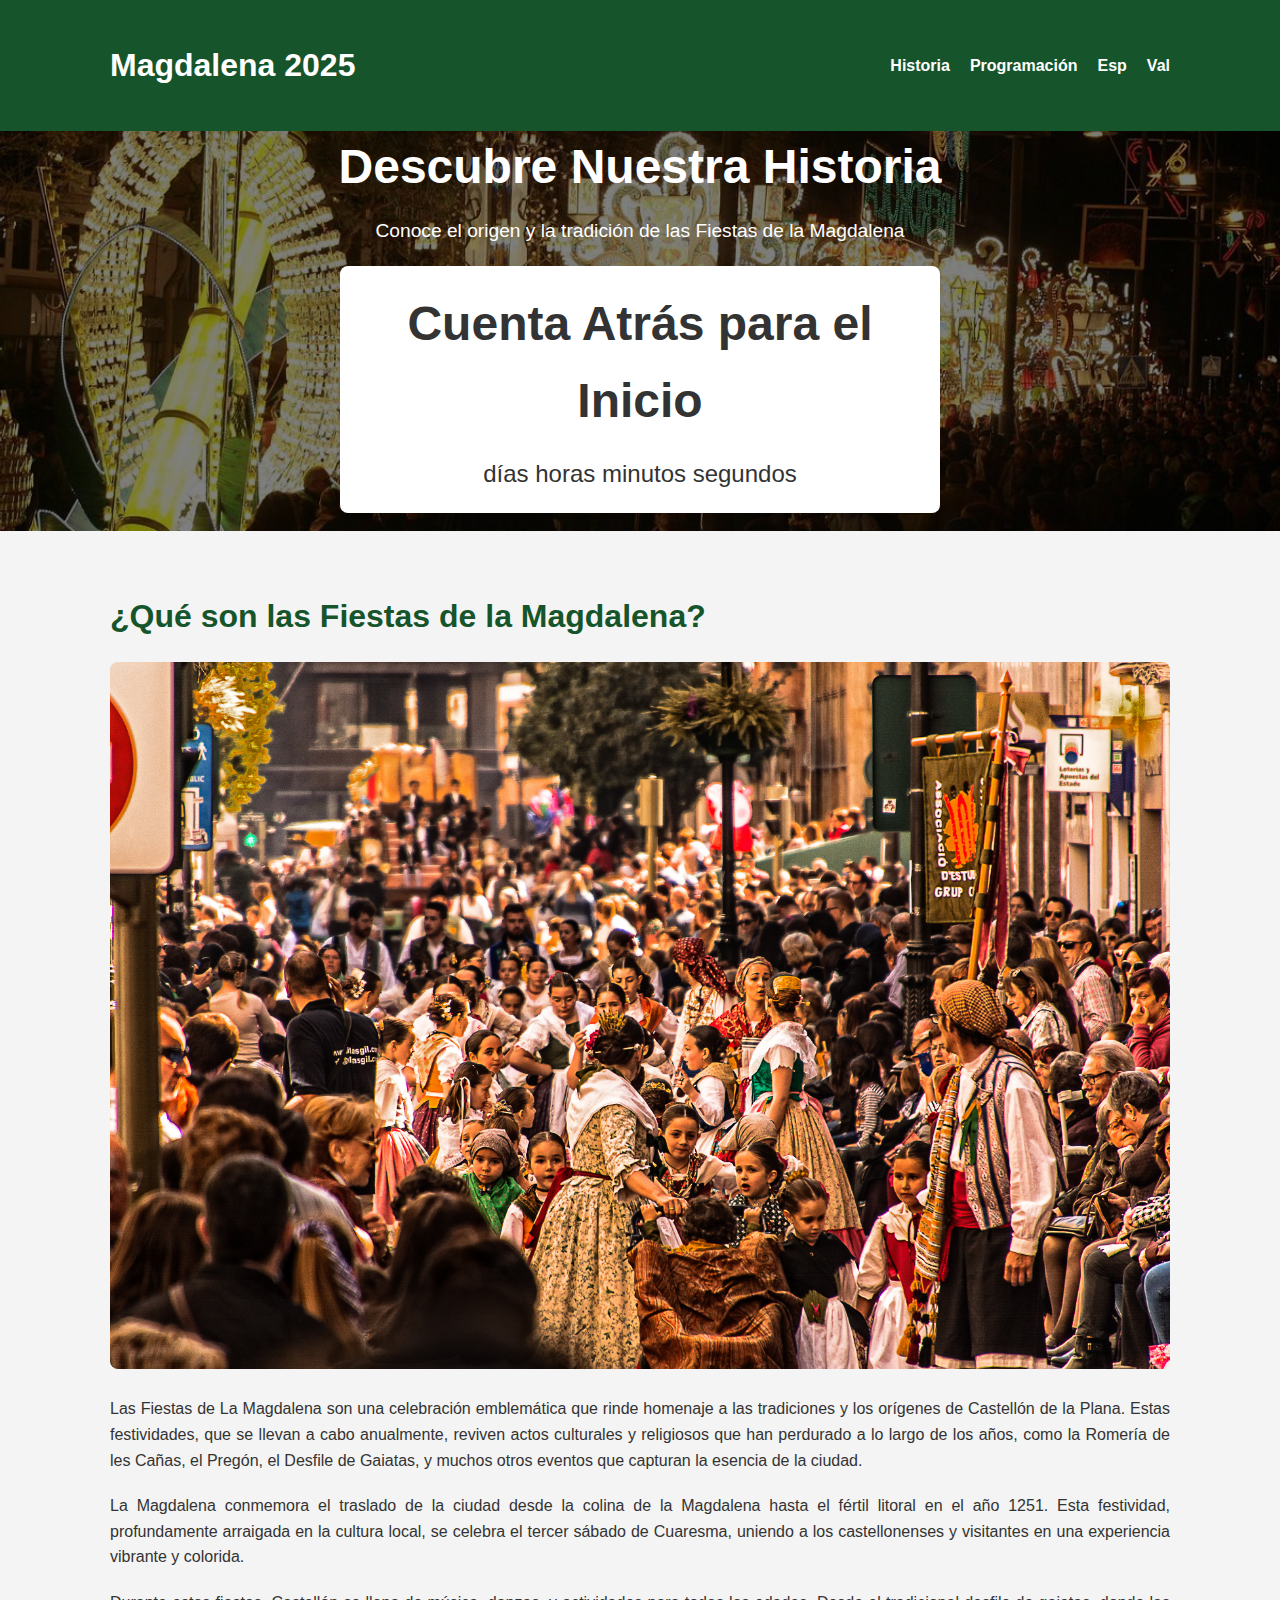
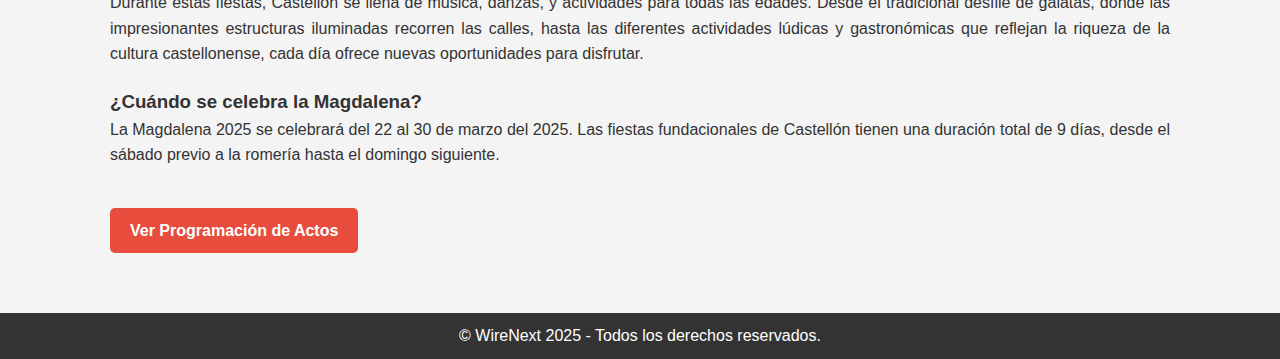
==== index.html @ a91ac29a "Update index.html" ====
<!DOCTYPE html>
<html lang="es">
<head>
  <meta charset="UTF-8">
  <meta name="viewport" content="width=device-width, initial-scale=1">
  <title>La Magdalena - Historia</title>
  <link rel="icon" href="maglogo.jpeg" type="image/x-icon">
  <style>
    /* Reset básico */
    * { box-sizing: border-box; margin: 0; padding: 0; }

    body {
      font-family: Arial, sans-serif;
      line-height: 1.6;
      background: #f4f4f4;
      color: #333;
    }

    /* Header y navegación */
    header {
      background: #16552b;
      color: #fff;
      padding: 20px;
    }

    header .container {
      max-width: 1100px;
      margin: auto;
      display: flex;
      justify-content: space-between;
      align-items: center;
      flex-wrap: wrap; /* Permite que se ajuste en dispositivos pequeños */
    }

    header h1 {
      font-size: 2em;
    }

    nav ul {
      list-style: none;
      display: flex;
      flex-wrap: wrap; /* Ajusta los elementos en dispositivos pequeños */
    }

    nav ul li {
      margin-left: 20px;
    }

    nav ul li a {
      color: #fff;
      text-decoration: none;
      font-weight: bold;
    }

    /* Sección de cuenta atrás */
    #countdown {
      background: #fff;
      padding: 20px;
      margin: 20px auto;
      max-width: 600px;
      text-align: center;
      border-radius: 8px;
      box-shadow: 0 2px 4px rgba(0,0,0,0.1);
      color: #333;
    }

    #countdown h2 {
      margin-bottom: 15px;
    }

    #timer {
      font-size: 1.5em;
    }

    /* Sección Hero */
    .hero {
      background: url('gaiatas.jpg') no-repeat center center/cover;
      height: 400px;
      position: relative;
      display: flex;
      align-items: center;
      justify-content: center;
    }

    .hero .overlay {
      background: rgba(0, 0, 0, 0.5);
      position: absolute;
      top: 0; left: 0; right: 0; bottom: 0;
    }

    .hero .content {
      position: relative;
      color: #fff;
      text-align: center;
      z-index: 1;
    }

    .hero h2 {
      font-size: 3em;
      margin-bottom: 10px;
    }

    .hero p {
      font-size: 1.2em;
    }

    .btn {
      display: inline-block;
      background: #e74c3c;
      color: #fff;
      padding: 10px 20px;
      text-decoration: none;
      border-radius: 5px;
      margin-top: 20px;
      font-weight: bold;
    }

    /* Contenedor principal */
    .container {
      max-width: 1100px;
      margin: auto;
      padding: 20px;
    }

    /* Sección Historia */
    .history {
      margin: 40px 0;
    }

    .history h2 {
      font-size: 2em;
      margin-bottom: 20px;
      color: #16552b;
    }

    .history p {
      margin-bottom: 20px;
      text-align: justify;
    }

    .history img {
      max-width: 100%;
      border-radius: 8px;
      margin-bottom: 20px;
    }

    /* Footer */
    footer {
      background: #333;
      color: #fff;
      text-align: center;
      padding: 10px;
    }

    /* Media Queries */
    @media (max-width: 768px) {
      header .container {
        flex-direction: column;
        text-align: center;
      }

      header h1 {
        font-size: 1.5em;
      }

      nav ul {
        justify-content: center;
        padding-top: 10px;
      }

      nav ul li {
        margin-left: 10px;
      }

      .hero h2 {
        font-size: 2.5em;
      }

      .hero p {
        font-size: 1em;
      }

      .history h2 {
        font-size: 1.5em;
      }

      .btn {
        font-size: 0.9em;
      }
    }

    @media (max-width: 480px) {
      .hero h2 {
        font-size: 2em;
      }

      .btn {
        padding: 8px 15px;
      }
    }
  </style>
</head>
<body>
<header>
  <div class="container">
    <h1>Magdalena 2025</h1>
    <nav>
      <ul>
        <li><a href="#historia">Historia</a></li>
        <li><a href="programa.html">Programación</a></li>
        <!-- Enllaços per canviar d'idioma -->
        <li><a href="index.html">Esp</a></li>
        <li><a href="index_val.html">Val</a></li>
      </ul>
    </nav>
  </div>
</header>

  <!-- Sección Hero -->
  <section class="hero">
    <div class="overlay"></div>
    <div class="content">
      <h2>Descubre Nuestra Historia</h2>
      <p>Conoce el origen y la tradición de las Fiestas de la Magdalena</p>
      <!-- Sección de cuenta atrás dentro del Hero -->
      <section id="countdown">
        <h2>Cuenta Atrás para el Inicio</h2>
        <div id="timer">
          <span id="days"></span> días 
          <span id="hours"></span> horas 
          <span id="minutes"></span> minutos 
          <span id="seconds"></span> segundos
        </div>
      </section>
    </div>
  </section>

  <!-- Contenido principal -->
  <div class="container">
    <section id="historia" class="history">
      <h2>¿Qué son las Fiestas de la Magdalena?</h2>
      <img src="historia.jpg" alt="Historia de la Magdalena">
      <p>
        Las Fiestas de La Magdalena son una celebración emblemática que rinde homenaje a las tradiciones y los orígenes de Castellón de la Plana. Estas festividades, que se llevan a cabo anualmente, reviven actos culturales y religiosos que han perdurado a lo largo de los años, como la Romería de les Cañas, el Pregón, el Desfile de Gaiatas, y muchos otros eventos que capturan la esencia de la ciudad.
      </p>
      <p>
        La Magdalena conmemora el traslado de la ciudad desde la colina de la Magdalena hasta el fértil litoral en el año 1251. Esta festividad, profundamente arraigada en la cultura local, se celebra el tercer sábado de Cuaresma, uniendo a los castellonenses y visitantes en una experiencia vibrante y colorida.
      </p>
      <p>
        Durante estas fiestas, Castellón se llena de música, danzas, y actividades para todas las edades. Desde el tradicional desfile de gaiatas, donde las impresionantes estructuras iluminadas recorren las calles, hasta las diferentes actividades lúdicas y gastronómicas que reflejan la riqueza de la cultura castellonense, cada día ofrece nuevas oportunidades para disfrutar.
      </p>
      <h3>¿Cuándo se celebra la Magdalena?</h3>
      <p>
        La Magdalena 2025 se celebrará del 22 al 30 de marzo del 2025. Las fiestas fundacionales de Castellón tienen una duración total de 9 días, desde el sábado previo a la romería hasta el domingo siguiente.
      </p>
      <a href="programa.html" class="btn">Ver Programación de Actos</a>
    </section>
  </div>

  <footer>
    <p>© WireNext 2025 - Todos los derechos reservados.</p>
  </footer>

  <!-- JavaScript para la cuenta atrás -->
  <script>
    // Fecha de inicio de las fiestas: 22 de marzo de 2025 (ajusta la hora si es necesario)
    const eventDate = new Date("March 22, 2025 00:00:00").getTime();

    const timerFunction = setInterval(function() {
      const now = new Date().getTime();
      const distance = eventDate - now;

      // Cálculos para días, horas, minutos y segundos
      const days = Math.floor(distance / (1000 * 60 * 60 * 24));
      const hours = Math.floor((distance % (1000 * 60 * 60 * 24)) / (1000 * 60 * 60));
      const minutes = Math.floor((distance % (1000 * 60 * 60)) / (1000 * 60));
      const seconds = Math.floor((distance % (1000 * 60)) / 1000);

      // Actualizar el HTML
      document.getElementById("days").innerText = days;
      document.getElementById("hours").innerText = hours;
      document.getElementById("minutes").innerText = minutes;
      document.getElementById("seconds").innerText = seconds;

      // Si se supera la fecha del evento, muestra un mensaje
      if (distance < 0) {
        clearInterval(timerFunction);
        document.getElementById("timer").innerText = "¡Ya han comenzado las fiestas!";
      }
    }, 1000);
  </script>
</body>
</html>
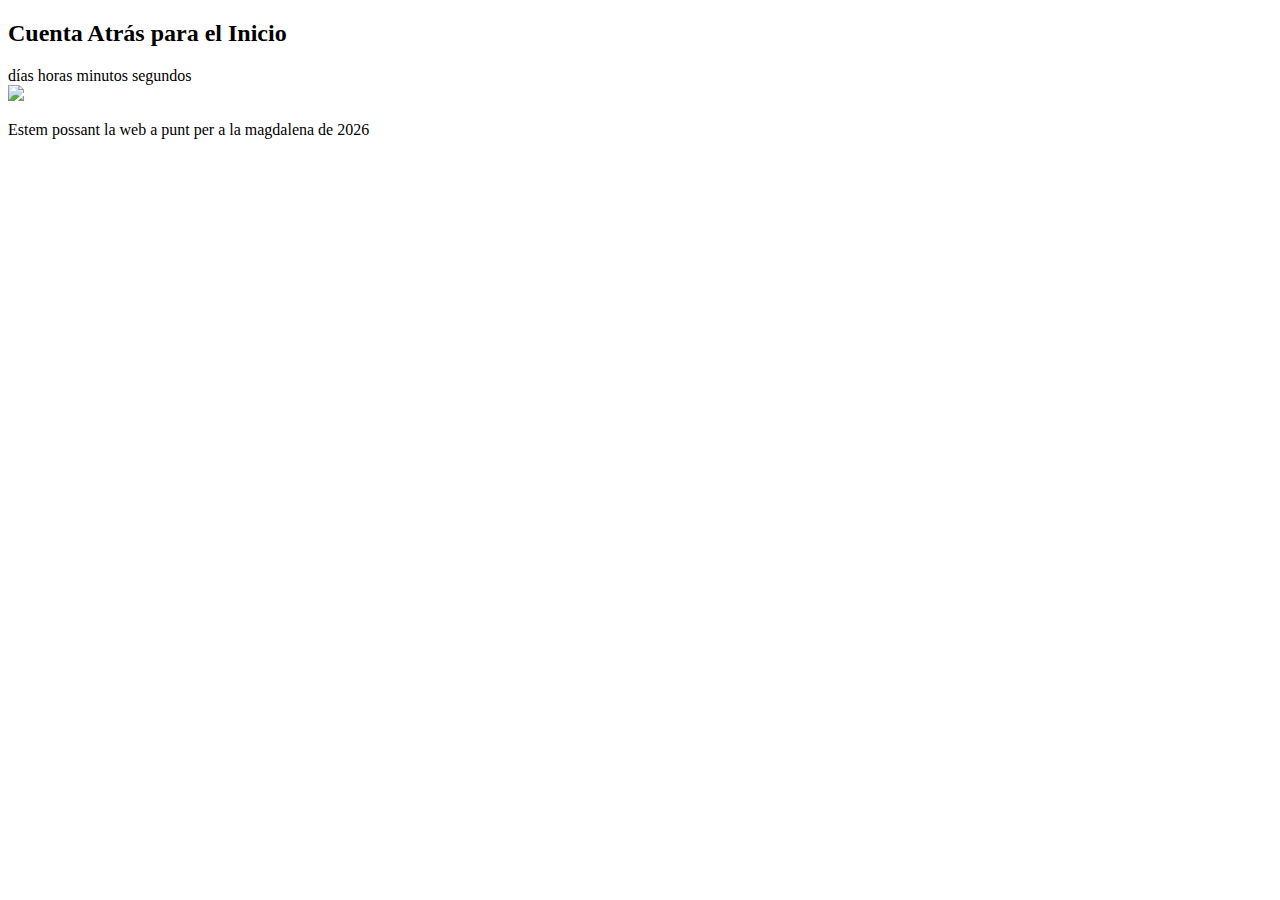
==== commit 69cdcdb2: "Update index.html" ====
--- a/index.html
+++ b/index.html
@@ -5,225 +5,8 @@
   <meta name="viewport" content="width=device-width, initial-scale=1">
   <title>La Magdalena - Historia</title>
   <link rel="icon" href="maglogo.jpeg" type="image/x-icon">
-  <style>
-    /* Reset básico */
-    * { box-sizing: border-box; margin: 0; padding: 0; }
-
-    body {
-      font-family: Arial, sans-serif;
-      line-height: 1.6;
-      background: #f4f4f4;
-      color: #333;
-    }
-
-    /* Header y navegación */
-    header {
-      background: #16552b;
-      color: #fff;
-      padding: 20px;
-    }
-
-    header .container {
-      max-width: 1100px;
-      margin: auto;
-      display: flex;
-      justify-content: space-between;
-      align-items: center;
-      flex-wrap: wrap; /* Permite que se ajuste en dispositivos pequeños */
-    }
-
-    header h1 {
-      font-size: 2em;
-    }
-
-    nav ul {
-      list-style: none;
-      display: flex;
-      flex-wrap: wrap; /* Ajusta los elementos en dispositivos pequeños */
-    }
-
-    nav ul li {
-      margin-left: 20px;
-    }
-
-    nav ul li a {
-      color: #fff;
-      text-decoration: none;
-      font-weight: bold;
-    }
-
-    /* Sección de cuenta atrás */
-    #countdown {
-      background: #fff;
-      padding: 20px;
-      margin: 20px auto;
-      max-width: 600px;
-      text-align: center;
-      border-radius: 8px;
-      box-shadow: 0 2px 4px rgba(0,0,0,0.1);
-      color: #333;
-    }
-
-    #countdown h2 {
-      margin-bottom: 15px;
-    }
-
-    #timer {
-      font-size: 1.5em;
-    }
-
-    /* Sección Hero */
-    .hero {
-      background: url('gaiatas.jpg') no-repeat center center/cover;
-      height: 400px;
-      position: relative;
-      display: flex;
-      align-items: center;
-      justify-content: center;
-    }
-
-    .hero .overlay {
-      background: rgba(0, 0, 0, 0.5);
-      position: absolute;
-      top: 0; left: 0; right: 0; bottom: 0;
-    }
-
-    .hero .content {
-      position: relative;
-      color: #fff;
-      text-align: center;
-      z-index: 1;
-    }
-
-    .hero h2 {
-      font-size: 3em;
-      margin-bottom: 10px;
-    }
-
-    .hero p {
-      font-size: 1.2em;
-    }
-
-    .btn {
-      display: inline-block;
-      background: #e74c3c;
-      color: #fff;
-      padding: 10px 20px;
-      text-decoration: none;
-      border-radius: 5px;
-      margin-top: 20px;
-      font-weight: bold;
-    }
-
-    /* Contenedor principal */
-    .container {
-      max-width: 1100px;
-      margin: auto;
-      padding: 20px;
-    }
-
-    /* Sección Historia */
-    .history {
-      margin: 40px 0;
-    }
-
-    .history h2 {
-      font-size: 2em;
-      margin-bottom: 20px;
-      color: #16552b;
-    }
-
-    .history p {
-      margin-bottom: 20px;
-      text-align: justify;
-    }
-
-    .history img {
-      max-width: 100%;
-      border-radius: 8px;
-      margin-bottom: 20px;
-    }
-
-    /* Footer */
-    footer {
-      background: #333;
-      color: #fff;
-      text-align: center;
-      padding: 10px;
-    }
-
-    /* Media Queries */
-    @media (max-width: 768px) {
-      header .container {
-        flex-direction: column;
-        text-align: center;
-      }
-
-      header h1 {
-        font-size: 1.5em;
-      }
-
-      nav ul {
-        justify-content: center;
-        padding-top: 10px;
-      }
-
-      nav ul li {
-        margin-left: 10px;
-      }
-
-      .hero h2 {
-        font-size: 2.5em;
-      }
-
-      .hero p {
-        font-size: 1em;
-      }
-
-      .history h2 {
-        font-size: 1.5em;
-      }
-
-      .btn {
-        font-size: 0.9em;
-      }
-    }
-
-    @media (max-width: 480px) {
-      .hero h2 {
-        font-size: 2em;
-      }
-
-      .btn {
-        padding: 8px 15px;
-      }
-    }
-  </style>
-</head>
 <body>
-<header>
-  <div class="container">
-    <h1>Magdalena 2025</h1>
-    <nav>
-      <ul>
-        <li><a href="#historia">Historia</a></li>
-        <li><a href="programa.html">Programación</a></li>
-        <!-- Enllaços per canviar d'idioma -->
-        <li><a href="index.html">Esp</a></li>
-        <li><a href="index_val.html">Val</a></li>
-      </ul>
-    </nav>
-  </div>
-</header>
-
-  <!-- Sección Hero -->
-  <section class="hero">
-    <div class="overlay"></div>
-    <div class="content">
-      <h2>Descubre Nuestra Historia</h2>
-      <p>Conoce el origen y la tradición de las Fiestas de la Magdalena</p>
-      <!-- Sección de cuenta atrás dentro del Hero -->
-      <section id="countdown">
+        <section id="countdown">
         <h2>Cuenta Atrás para el Inicio</h2>
         <div id="timer">
           <span id="days"></span> días 
@@ -233,38 +16,14 @@
         </div>
       </section>
     </div>
-  </section>
-
-  <!-- Contenido principal -->
-  <div class="container">
-    <section id="historia" class="history">
-      <h2>¿Qué son las Fiestas de la Magdalena?</h2>
-      <img src="historia.jpg" alt="Historia de la Magdalena">
-      <p>
-        Las Fiestas de La Magdalena son una celebración emblemática que rinde homenaje a las tradiciones y los orígenes de Castellón de la Plana. Estas festividades, que se llevan a cabo anualmente, reviven actos culturales y religiosos que han perdurado a lo largo de los años, como la Romería de les Cañas, el Pregón, el Desfile de Gaiatas, y muchos otros eventos que capturan la esencia de la ciudad.
-      </p>
-      <p>
-        La Magdalena conmemora el traslado de la ciudad desde la colina de la Magdalena hasta el fértil litoral en el año 1251. Esta festividad, profundamente arraigada en la cultura local, se celebra el tercer sábado de Cuaresma, uniendo a los castellonenses y visitantes en una experiencia vibrante y colorida.
-      </p>
-      <p>
-        Durante estas fiestas, Castellón se llena de música, danzas, y actividades para todas las edades. Desde el tradicional desfile de gaiatas, donde las impresionantes estructuras iluminadas recorren las calles, hasta las diferentes actividades lúdicas y gastronómicas que reflejan la riqueza de la cultura castellonense, cada día ofrece nuevas oportunidades para disfrutar.
-      </p>
-      <h3>¿Cuándo se celebra la Magdalena?</h3>
-      <p>
-        La Magdalena 2025 se celebrará del 22 al 30 de marzo del 2025. Las fiestas fundacionales de Castellón tienen una duración total de 9 días, desde el sábado previo a la romería hasta el domingo siguiente.
-      </p>
-      <a href="programa.html" class="btn">Ver Programación de Actos</a>
-    </section>
-  </div>
-
-  <footer>
-    <p>© WireNext 2025 - Todos los derechos reservados.</p>
-  </footer>
-
+  <img src="rueda.gif">
+  <p>
+    Estem possant la web a punt per a la magdalena de 2026
+  </p>
   <!-- JavaScript para la cuenta atrás -->
   <script>
     // Fecha de inicio de las fiestas: 22 de marzo de 2025 (ajusta la hora si es necesario)
-    const eventDate = new Date("March 22, 2025 00:00:00").getTime();
+    const eventDate = new Date("March 7, 2026 00:00:00").getTime();
 
     const timerFunction = setInterval(function() {
       const now = new Date().getTime();
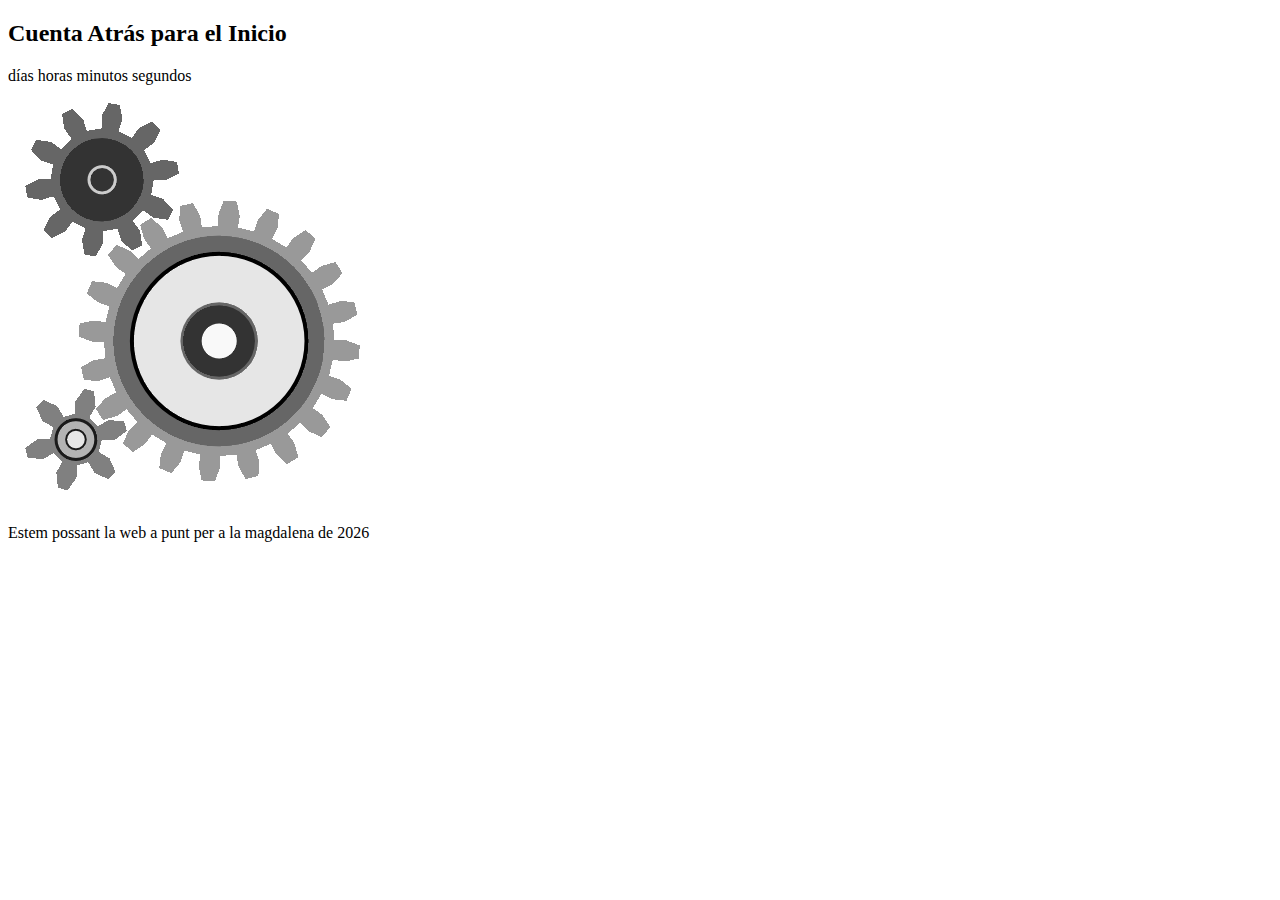
==== commit 2214b49f: "Update index.html" ====
--- a/index.html
+++ b/index.html
@@ -16,7 +16,7 @@
         </div>
       </section>
     </div>
-  <img src="rueda.gif">
+  <img src="ruedas.gif">
   <p>
     Estem possant la web a punt per a la magdalena de 2026
   </p>
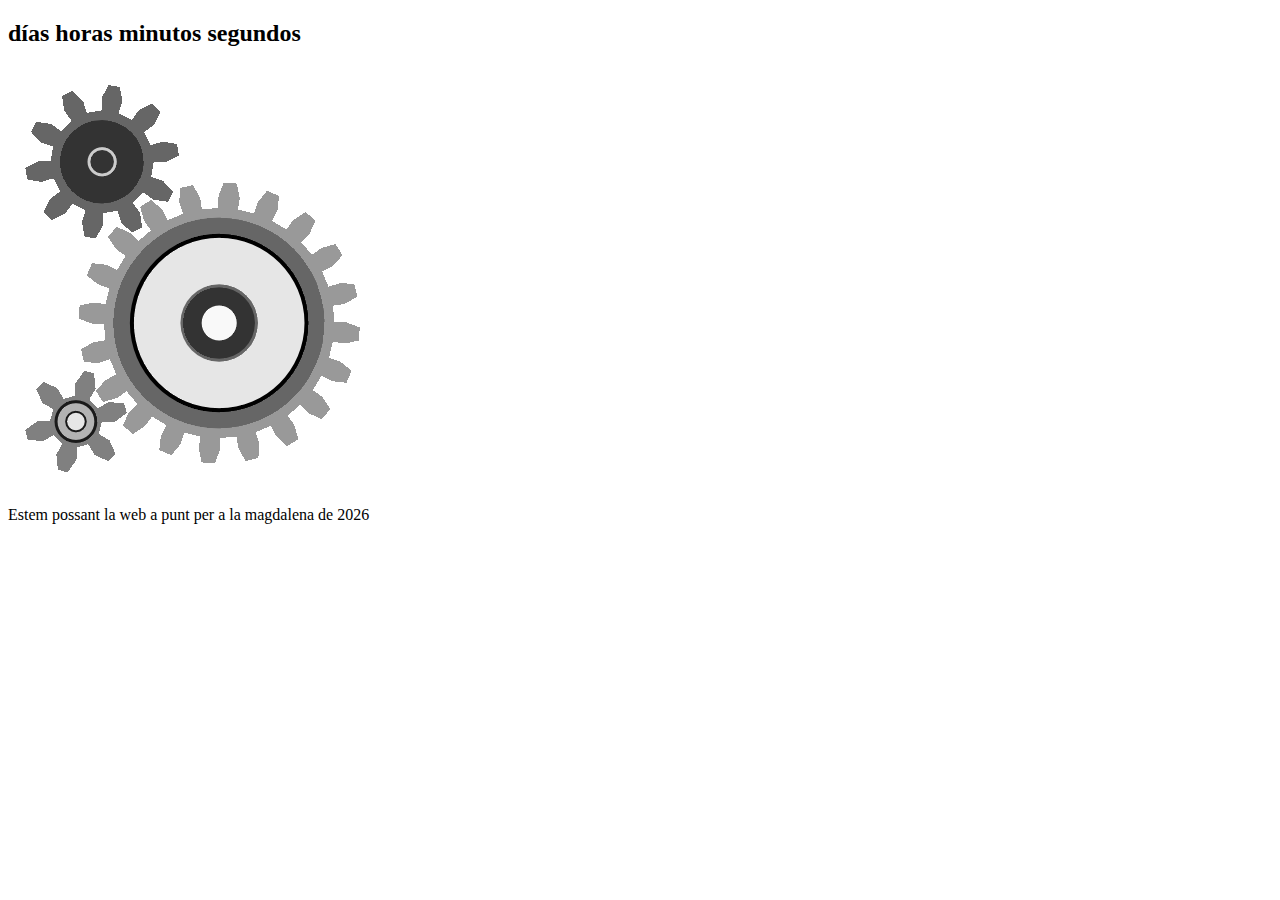
==== commit 694a75b9: "Update index.html" ====
--- a/index.html
+++ b/index.html
@@ -7,13 +7,14 @@
   <link rel="icon" href="maglogo.jpeg" type="image/x-icon">
 <body>
         <section id="countdown">
-        <h2>Cuenta Atrás para el Inicio</h2>
+        <h2>
         <div id="timer">
           <span id="days"></span> días 
           <span id="hours"></span> horas 
           <span id="minutes"></span> minutos 
           <span id="seconds"></span> segundos
         </div>
+        </h2>
       </section>
     </div>
   <img src="ruedas.gif">
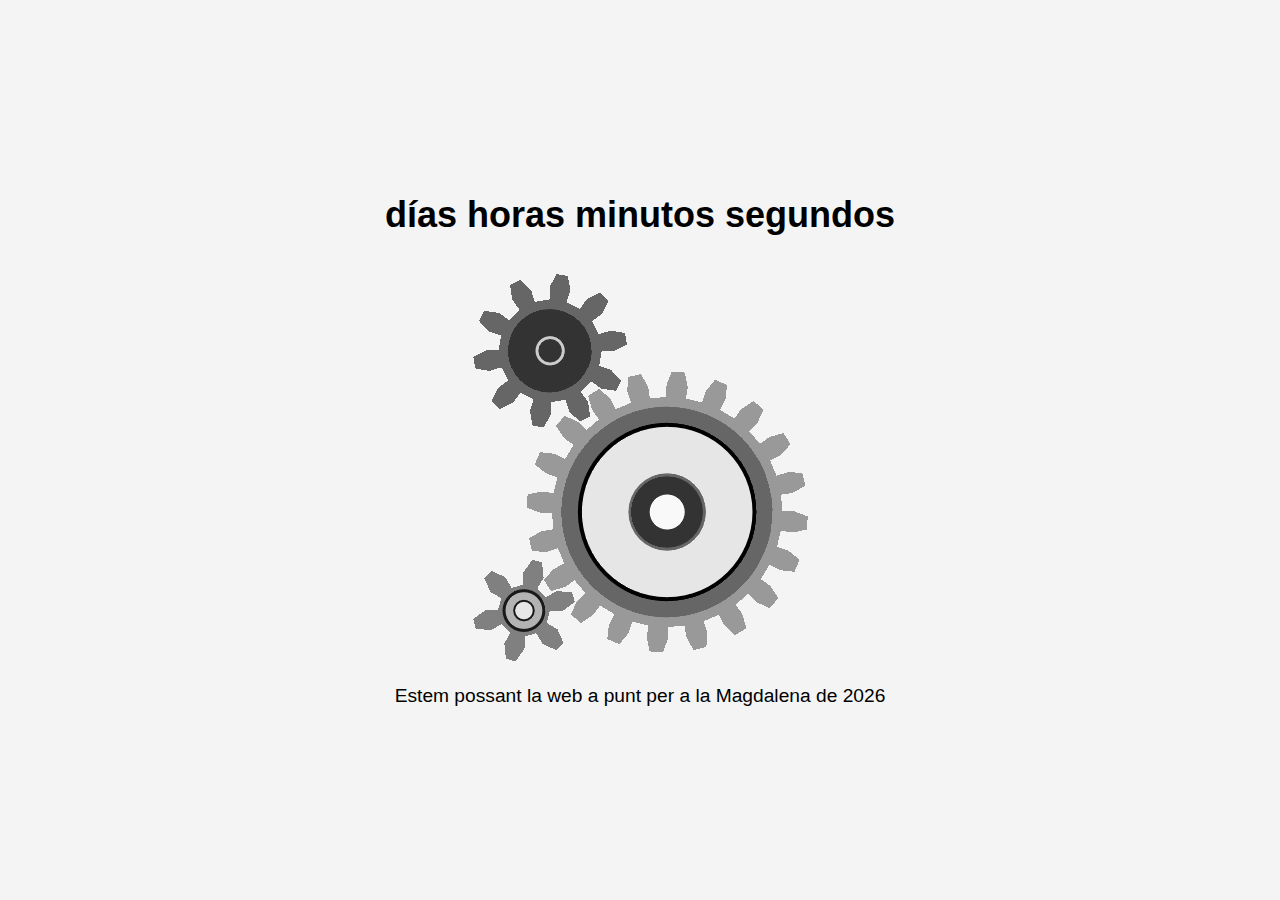
==== commit 9ff41e96: "Update index.html" ====
--- a/index.html
+++ b/index.html
@@ -5,25 +5,62 @@
   <meta name="viewport" content="width=device-width, initial-scale=1">
   <title>La Magdalena - Historia</title>
   <link rel="icon" href="maglogo.jpeg" type="image/x-icon">
+  <style>
+    * {
+      margin: 0;
+      padding: 0;
+      box-sizing: border-box;
+    }
+
+    body {
+      display: flex;
+      flex-direction: column;
+      justify-content: center;
+      align-items: center;
+      height: 100vh; /* Ocupar toda la pantalla */
+      text-align: center;
+      font-family: Arial, sans-serif;
+      background-color: #f4f4f4;
+    }
+
+    #countdown {
+      margin-bottom: 20px;
+    }
+
+    img {
+      max-width: 100%;
+      height: auto;
+    }
+
+    p {
+      font-size: 1.2em;
+      margin-top: 10px;
+    }
+
+    #timer {
+      font-size: 1.5em;
+      font-weight: bold;
+    }
+  </style>
+</head>
 <body>
-        <section id="countdown">
-        <h2>
-        <div id="timer">
-          <span id="days"></span> días 
-          <span id="hours"></span> horas 
-          <span id="minutes"></span> minutos 
-          <span id="seconds"></span> segundos
-        </div>
-        </h2>
-      </section>
+  <section id="countdown">
+    <h2>
+    <div id="timer">
+      <span id="days"></span> días 
+      <span id="hours"></span> horas 
+      <span id="minutes"></span> minutos 
+      <span id="seconds"></span> segundos
     </div>
-  <img src="ruedas.gif">
-  <p>
-    Estem possant la web a punt per a la magdalena de 2026
-  </p>
-  <!-- JavaScript para la cuenta atrás -->
+    </h2>
+  </section>
+
+  <img src="ruedas.gif" alt="Animación de ruedas">
+
+  <p>Estem possant la web a punt per a la Magdalena de 2026</p>
+
   <script>
-    // Fecha de inicio de las fiestas: 22 de marzo de 2025 (ajusta la hora si es necesario)
+    // Fecha de inicio de las fiestas: 7 de marzo de 2026
     const eventDate = new Date("March 7, 2026 00:00:00").getTime();
 
     const timerFunction = setInterval(function() {
